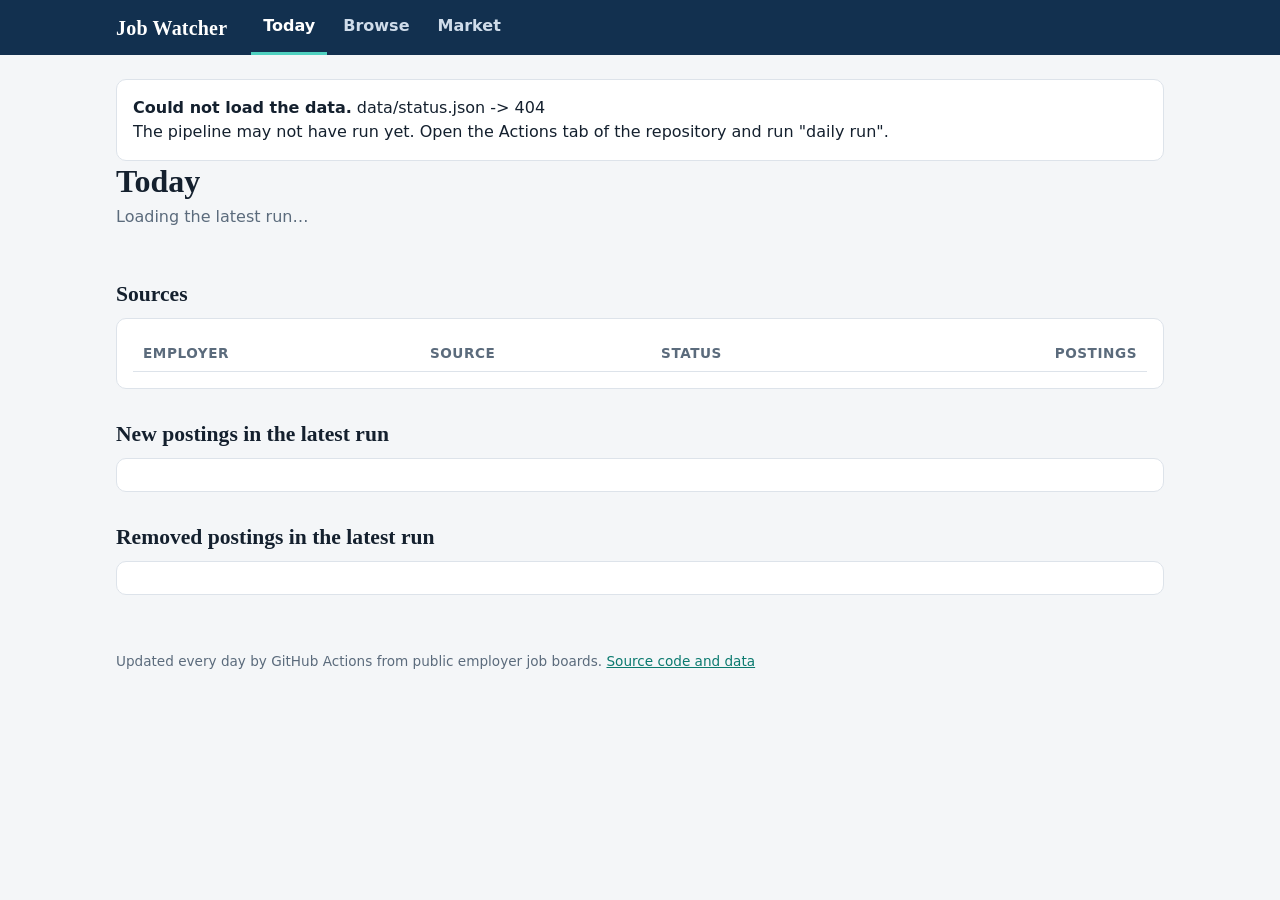
==== index.html @ 65e55ef3 "Add the Today, Browse and Market pages, charts, manifest, service worker and icons Co-Authored-By: C" ====
<!doctype html>
<html lang="en">
<head>
<meta charset="utf-8">
<meta name="viewport" content="width=device-width, initial-scale=1">
<title>Today · Job Watcher</title>
<meta name="description" content="The latest run: source status, counts, and the postings that are new or gone.">
<meta name="theme-color" content="#12304f">
<link rel="manifest" href="manifest.webmanifest">
<link rel="icon" href="assets/icons/icon-192.png">
<link rel="apple-touch-icon" href="assets/icons/apple-touch-icon.png">
<link rel="stylesheet" href="assets/style.css">
</head>
<body>
<header class="nav">
  <div class="nav-inner">
    <a class="brand" href="index.html">Job Watcher</a>
    <nav aria-label="Main">
      <ul>
        <li><a class="link" href="index.html" aria-current="page">Today</a></li>
        <li><a class="link" href="browse.html">Browse</a></li>
        <li><a class="link" href="market.html">Market</a></li>
      </ul>
    </nav>
  </div>
</header>
<div id="banner" class="banner" role="status" hidden></div>
<main id="content">

<h1>Today</h1>
<p class="sub" id="runline">Loading the latest run…</p>

<section aria-label="Counts">
  <div class="stats" id="stats"></div>
</section>

<h2>Sources</h2>
<div class="card" style="overflow-x:auto"><table id="sources"><thead><tr><th>Employer</th><th>Source</th><th>Status</th><th class="num">Postings</th></tr></thead><tbody></tbody></table></div>

<h2 id="new-h">New postings in the latest run</h2>
<div class="card"><ul class="posts" id="new-list"></ul></div>

<h2 id="removed-h">Removed postings in the latest run</h2>
<div class="card"><ul class="posts" id="removed-list"></ul></div>

</main>
<footer>Updated every day by GitHub Actions from public employer job boards.
<a href="https://github.com/zoerowe1007/job_watcher">Source code and data</a></footer>
<script src="assets/common.js"></script>
<script>
(function () {
  var LIMIT = 60;
  function list(el, rows, emptyText, today) {
    if (!rows.length) { el.innerHTML = '<li class="empty">' + emptyText + '</li>'; return; }
    rows = rows.slice().sort(function (a, b) {
      return (b.in_role - a.in_role) || (a.employer < b.employer ? -1 : a.employer > b.employer ? 1 : 0) ||
             (a.title < b.title ? -1 : 1);
    });
    function draw(n) {
      el.innerHTML = rows.slice(0, n).map(function (r) { return JW.postingItem(r, { today: today }); }).join('') +
        (rows.length > n ? '<li><button class="btn ghost" type="button">Show all ' + JW.fmt(rows.length) + '</button></li>' : '');
      var b = el.querySelector('button');
      if (b) b.addEventListener('click', function () { draw(rows.length); });
    }
    draw(LIMIT);
  }
  JW.loadData().then(function (d) {
    var s = d.status, today = s.run_time.slice(0, 10);
    document.getElementById('runline').textContent = 'Last run: ' + JW.runLabel(s.run_time) +
      ' (' + new Date(s.run_time).toLocaleString() + ' your time)';
    var cards = [
      ['days_with_success', 'Days with a successful run', ''], ['open', 'Open postings', ''],
      ['new_today', 'New today', 'new'], ['removed_today', 'Removed today', 'removed']];
    document.getElementById('stats').innerHTML = cards.map(function (c) {
      return '<div class="card stat ' + c[2] + '"><div class="num">' + JW.fmt(s[c[0]]) + '</div><div class="label">' + c[1] + '</div></div>';
    }).join('');
    var employer = {};
    d.history.forEach(function (r) { employer[r.source] = r.employer; });
    document.querySelector('#sources tbody').innerHTML = s.sources.map(function (x) {
      return '<tr><td>' + JW.esc(employer[x.name] || '') + '</td><td>' + JW.esc(x.name) + '</td><td>' +
        (x.ok ? '<span class="pill ok">ok</span>' : '<span class="pill bad">failed</span>' +
          (x.error ? '<div class="err">' + JW.esc(x.error) + '</div>' : '')) +
        '</td><td class="num">' + JW.fmt(x.count) + '</td></tr>';
    }).join('');
    var added = d.history.filter(function (r) { return r.first_seen === today && !r.first_run; });
    var gone = d.history.filter(function (r) { return r.removed_date === today; });
    document.getElementById('new-h').textContent = 'New postings in the latest run (' + JW.fmt(added.length) + ')';
    document.getElementById('removed-h').textContent = 'Removed postings in the latest run (' + JW.fmt(gone.length) + ')';
    var first = s.first_run_date === today;
    list(document.getElementById('new-list'), added,
      first ? 'This is the first run, so every posting that was already open is the starting point. Nothing counts as new until tomorrow.'
            : 'No new postings in this run.', today);
    list(document.getElementById('removed-list'), gone, 'No postings were removed in this run.', today);
  }).catch(JW.showError);
})();
</script>
</body>
</html>
---- assets/style.css ----
/* Job Watcher: one set of fonts and colors for all three pages. */
:root {
  --bg: #f4f6f8;
  --card: #ffffff;
  --ink: #14202e;
  --muted: #5b6b7c;
  --line: #dde3ea;
  --brand: #12304f;        /* navy: navigation and headings */
  --brand-ink: #ffffff;
  --accent: #0b7a6f;       /* teal: new, in my role, primary actions */
  --accent-soft: #d7efec;
  --warn: #b3412f;         /* brick: removed */
  --warn-soft: #f6dfda;
  --bar-all: #aebdcb;      /* all postings */
  --bar-role: #0b7a6f;     /* my role */
  --bar-neutral: #3d6a94;
  --star: #d19a00;
  --focus: #1b6ef3;
  --font-body: ui-sans-serif, system-ui, -apple-system, "Segoe UI", Roboto, "Helvetica Neue", Arial, sans-serif;
  --font-head: "Iowan Old Style", "Palatino Linotype", Palatino, Georgia, "Times New Roman", serif;
  --radius: 10px;
}
@media (prefers-color-scheme: dark) {
  :root {
    --bg: #0d1722; --card: #15222f; --ink: #e8eef4; --muted: #93a4b5; --line: #2a3b4c;
    --brand: #0a1927; --accent: #3fc1b2; --accent-soft: #123a38; --warn: #f08a77; --warn-soft: #3d1f1a;
    --bar-all: #4b6074; --bar-role: #3fc1b2; --bar-neutral: #7fb0de; --star: #f1c232; --focus: #8ab8ff;
  }
}
* { box-sizing: border-box; }
html { -webkit-text-size-adjust: 100%; }
body { margin: 0; background: var(--bg); color: var(--ink); font: 16px/1.5 var(--font-body); }
a { color: var(--accent); }
:focus-visible { outline: 3px solid var(--focus); outline-offset: 2px; }

/* navigation bar (identical on every page) */
.nav { background: var(--brand); color: var(--brand-ink); position: sticky; top: 0; z-index: 10; }
.nav-inner { max-width: 1080px; margin: 0 auto; padding: 0 16px; display: flex; align-items: center; gap: 24px; min-height: 52px; flex-wrap: wrap; }
.brand { font-family: var(--font-head); font-size: 1.25rem; font-weight: 700; color: var(--brand-ink); text-decoration: none; letter-spacing: .2px; }
.nav ul { list-style: none; display: flex; gap: 4px; margin: 0; padding: 0; }
.nav a.link { color: #cfdcea; text-decoration: none; padding: 14px 12px; display: block; border-bottom: 3px solid transparent; font-weight: 600; }
.nav a.link:hover { color: #fff; }
.nav a.link[aria-current="page"] { color: #fff; border-bottom-color: #4fd1c0; }

main { max-width: 1080px; margin: 0 auto; padding: 24px 16px 56px; }
h1, h2, h3 { font-family: var(--font-head); line-height: 1.25; color: var(--ink); }
h1 { font-size: 2rem; margin: 0 0 4px; }
h2 { font-size: 1.35rem; margin: 32px 0 10px; }
.sub { color: var(--muted); margin: 0 0 20px; }
.banner { background: #fff4d6; color: #5a4300; border-bottom: 1px solid #ecd48a; text-align: center; padding: 8px 16px; font-size: .92rem; }
@media (prefers-color-scheme: dark) { .banner { background: #4a3c10; color: #ffe9a8; border-color: #6b5817; } }

.card { background: var(--card); border: 1px solid var(--line); border-radius: var(--radius); padding: 16px; }
.stats { display: grid; grid-template-columns: repeat(auto-fit, minmax(180px, 1fr)); gap: 12px; }
.stat .num { font-family: var(--font-head); font-size: 2.2rem; font-weight: 700; font-variant-numeric: tabular-nums; line-height: 1.1; }
.stat .label { color: var(--muted); font-size: .9rem; }
.stat.new .num { color: var(--accent); }
.stat.removed .num { color: var(--warn); }

table { border-collapse: collapse; width: 100%; font-size: .95rem; }
th, td { text-align: left; padding: 8px 10px; border-bottom: 1px solid var(--line); vertical-align: top; }
th { color: var(--muted); font-weight: 600; font-size: .85rem; text-transform: uppercase; letter-spacing: .04em; }
td.num, th.num { text-align: right; font-variant-numeric: tabular-nums; }
.pill { display: inline-block; padding: 1px 9px; border-radius: 99px; font-size: .8rem; font-weight: 700; }
.pill.ok { background: var(--accent-soft); color: var(--accent); }
.pill.bad { background: var(--warn-soft); color: var(--warn); }
.pill.role { background: var(--accent-soft); color: var(--accent); }
.err { color: var(--warn); font-size: .85rem; }

.posts { list-style: none; margin: 0; padding: 0; }
.posts li { padding: 10px 0; border-bottom: 1px solid var(--line); display: flex; gap: 12px; align-items: flex-start; }
.posts li:last-child { border-bottom: 0; }
.posts .main { flex: 1; min-width: 0; }
.posts .title { font-weight: 650; }
.posts .meta { color: var(--muted); font-size: .88rem; }
.empty { color: var(--muted); font-style: italic; padding: 8px 0; }
button, select, input[type="search"], input[type="text"] { font: inherit; color: var(--ink); }
button.btn, a.btn { background: var(--accent); color: #fff; border: 0; border-radius: 8px; padding: 7px 14px; font-weight: 650; text-decoration: none; cursor: pointer; display: inline-block; }
@media (prefers-color-scheme: dark) { button.btn, a.btn { color: #06201d; } }
button.btn.ghost { background: transparent; color: var(--accent); border: 1px solid var(--accent); }
.star { background: none; border: 0; font-size: 1.5rem; line-height: 1; cursor: pointer; color: var(--muted); padding: 2px 4px; }
.star[aria-pressed="true"] { color: var(--star); }

/* browse controls */
.controls { display: grid; grid-template-columns: repeat(auto-fit, minmax(190px, 1fr)); gap: 12px; align-items: end; margin-bottom: 14px; }
.controls label { display: block; font-size: .82rem; color: var(--muted); font-weight: 600; margin-bottom: 3px; }
.controls select, .controls input { width: 100%; padding: 8px 10px; border: 1px solid var(--line); border-radius: 8px; background: var(--card); }
.switch { display: inline-flex; border: 1px solid var(--accent); border-radius: 8px; overflow: hidden; }
.switch button { white-space: nowrap; border: 0; background: transparent; color: var(--accent); padding: 8px 14px; font-weight: 650; cursor: pointer; }
.switch button[aria-pressed="true"] { background: var(--accent); color: #fff; }
@media (prefers-color-scheme: dark) { .switch button[aria-pressed="true"] { color: #06201d; } }
.resultbar { display: flex; justify-content: space-between; align-items: center; gap: 12px; margin: 8px 0; color: var(--muted); flex-wrap: wrap; }

/* market */
.section { margin-top: 28px; }
.section h2 { margin-top: 0; }
.section p { margin: 0 0 12px; max-width: 70ch; }
.chart { width: 100%; height: auto; display: block; }
.chart text { fill: var(--muted); font: 12px var(--font-body); }
.chart .grid { stroke: var(--line); stroke-width: 1; }
.chart .axis { stroke: var(--muted); stroke-width: 1; }
.chart .bar-all { fill: var(--bar-all); }
.chart .bar-role { fill: var(--bar-role); }
.chart .bar-warn { fill: var(--warn); }
.chart .bar-neutral { fill: var(--bar-neutral); }
.chart .vlabel { fill: var(--ink); font-weight: 600; }
.chart .median { stroke: var(--ink); stroke-width: 2; stroke-dasharray: 5 4; }
.chart .hl { font-weight: 600; fill: var(--ink); }
.legend { display: flex; gap: 16px; font-size: .88rem; color: var(--muted); margin: 4px 0 8px; flex-wrap: wrap; }
.legend i { display: inline-block; width: 12px; height: 12px; border-radius: 3px; margin-right: 6px; vertical-align: -1px; }
details.data { margin-top: 8px; font-size: .88rem; color: var(--muted); }
details.data table { max-width: 520px; }
footer { max-width: 1080px; margin: 0 auto; padding: 0 16px 40px; color: var(--muted); font-size: .85rem; }
.visually-hidden { position: absolute; width: 1px; height: 1px; overflow: hidden; clip: rect(0 0 0 0); white-space: nowrap; }
@media (max-width: 560px) { h1 { font-size: 1.6rem; } .nav-inner { gap: 8px; } }
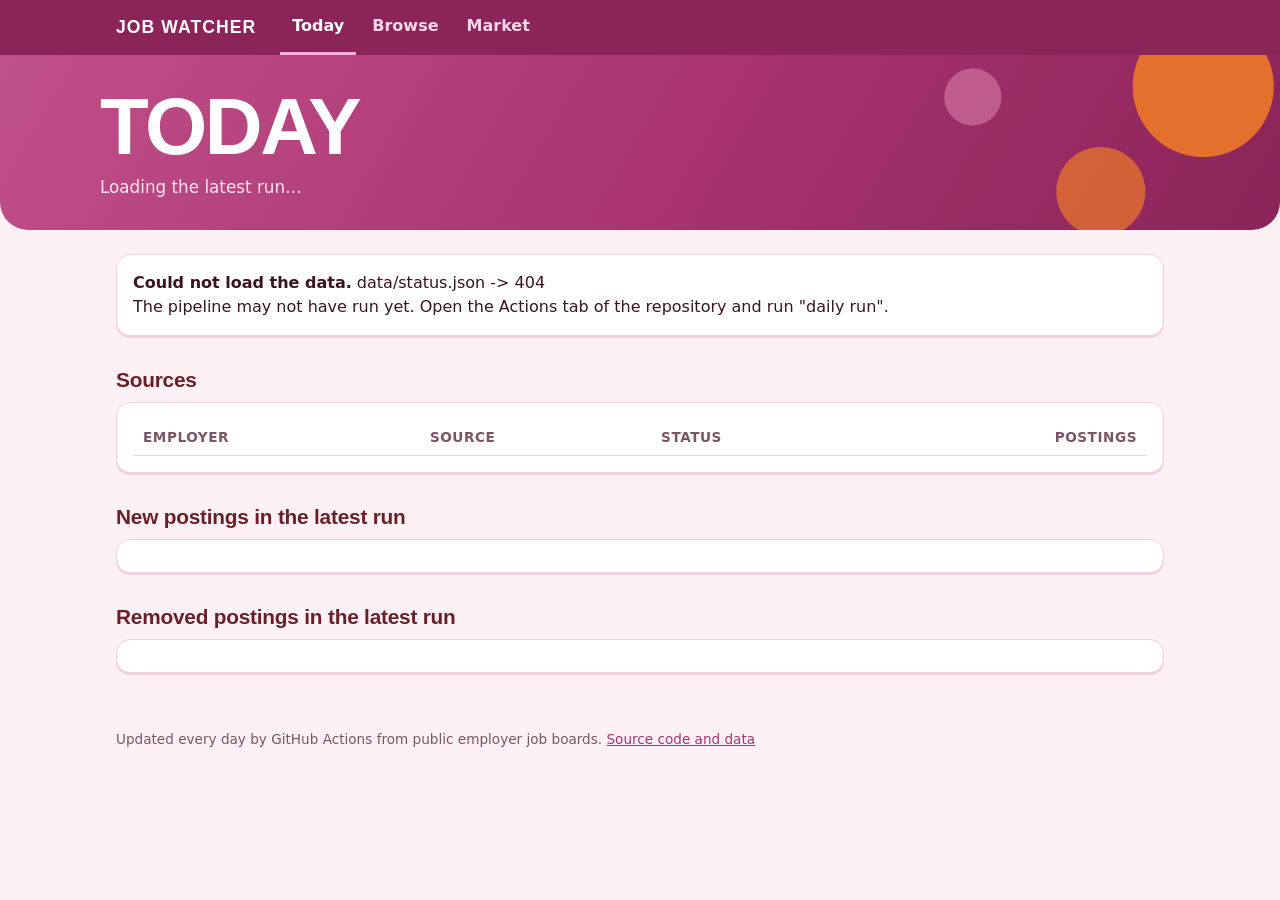
==== commit 72f2810a: "Restyle the site in a magenta, orange and blush-pink colorway with a hero band and bold headings Co-" ====
--- a/index.html
+++ b/index.html
@@ -5,7 +5,7 @@
 <meta name="viewport" content="width=device-width, initial-scale=1">
 <title>Today · Job Watcher</title>
 <meta name="description" content="The latest run: source status, counts, and the postings that are new or gone.">
-<meta name="theme-color" content="#12304f">
+<meta name="theme-color" content="#8a2459">
 <link rel="manifest" href="manifest.webmanifest">
 <link rel="icon" href="assets/icons/icon-192.png">
 <link rel="apple-touch-icon" href="assets/icons/apple-touch-icon.png">
@@ -25,10 +25,9 @@
   </div>
 </header>
 <div id="banner" class="banner" role="status" hidden></div>
+<section class="hero"><div class="hero-inner"><h1>Today</h1>
+<p class="sub" id="runline">Loading the latest run…</p></div></section>
 <main id="content">
-
-<h1>Today</h1>
-<p class="sub" id="runline">Loading the latest run…</p>
 
 <section aria-label="Counts">
   <div class="stats" id="stats"></div>
--- a/assets/style.css
+++ b/assets/style.css
@@ -1,30 +1,38 @@
-/* Job Watcher: one set of fonts and colors for all three pages. */
+/* Job Watcher: one set of fonts and colors for all three pages.
+   Colorway: magenta wallpaper pink, orange florals, burgundy ink, blush button pink, white. */
 :root {
-  --bg: #f4f6f8;
+  --bg: #fdf1f6;
   --card: #ffffff;
-  --ink: #14202e;
-  --muted: #5b6b7c;
-  --line: #dde3ea;
-  --brand: #12304f;        /* navy: navigation and headings */
+  --ink: #3b1420;
+  --muted: #7a5565;
+  --line: #f0cfdf;
+  --brand: #a8336e;
+  --brand-deep: #8a2459;
   --brand-ink: #ffffff;
-  --accent: #0b7a6f;       /* teal: new, in my role, primary actions */
-  --accent-soft: #d7efec;
-  --warn: #b3412f;         /* brick: removed */
-  --warn-soft: #f6dfda;
-  --bar-all: #aebdcb;      /* all postings */
-  --bar-role: #0b7a6f;     /* my role */
-  --bar-neutral: #3d6a94;
-  --star: #d19a00;
+  --accent: #a8336e;
+  --accent-soft: #fadbea;
+  --orange: #e8742a;
+  --warn: #b84a0c;
+  --warn-soft: #fde4d2;
+  --burgundy: #6b1f2a;
+  --btn: #f4a9d0;
+  --btn-ink: #6b1f2a;
+  --bar-all: #efb5d1;
+  --bar-role: #a8336e;
+  --bar-neutral: #7a2a4e;
+  --star: #e8742a;
   --focus: #1b6ef3;
   --font-body: ui-sans-serif, system-ui, -apple-system, "Segoe UI", Roboto, "Helvetica Neue", Arial, sans-serif;
-  --font-head: "Iowan Old Style", "Palatino Linotype", Palatino, Georgia, "Times New Roman", serif;
-  --radius: 10px;
+  --font-head: "Arial Black", "Helvetica Neue", "Segoe UI Black", Arial, sans-serif;
+  --radius: 14px;
 }
 @media (prefers-color-scheme: dark) {
   :root {
-    --bg: #0d1722; --card: #15222f; --ink: #e8eef4; --muted: #93a4b5; --line: #2a3b4c;
-    --brand: #0a1927; --accent: #3fc1b2; --accent-soft: #123a38; --warn: #f08a77; --warn-soft: #3d1f1a;
-    --bar-all: #4b6074; --bar-role: #3fc1b2; --bar-neutral: #7fb0de; --star: #f1c232; --focus: #8ab8ff;
+    --bg: #25101c; --card: #351a29; --ink: #fbeaf2; --muted: #d2a9bd; --line: #55283f;
+    --brand: #8a2459; --brand-deep: #6d1a45; --accent: #f4a9d0; --accent-soft: #55223d;
+    --orange: #ff9b57; --warn: #ffa066; --warn-soft: #512a17; --burgundy: #fbd5e6;
+    --btn: #f4a9d0; --btn-ink: #4a1220; --bar-all: #6b3a54; --bar-role: #f4a9d0; --bar-neutral: #e58bb8;
+    --star: #ffb066; --focus: #8ab8ff;
   }
 }
 * { box-sizing: border-box; }
@@ -34,28 +42,41 @@
 :focus-visible { outline: 3px solid var(--focus); outline-offset: 2px; }
 
 /* navigation bar (identical on every page) */
-.nav { background: var(--brand); color: var(--brand-ink); position: sticky; top: 0; z-index: 10; }
+.nav { background: var(--brand-deep); color: var(--brand-ink); position: sticky; top: 0; z-index: 10; }
 .nav-inner { max-width: 1080px; margin: 0 auto; padding: 0 16px; display: flex; align-items: center; gap: 24px; min-height: 52px; flex-wrap: wrap; }
-.brand { font-family: var(--font-head); font-size: 1.25rem; font-weight: 700; color: var(--brand-ink); text-decoration: none; letter-spacing: .2px; }
+.brand { font-family: var(--font-head); font-size: 1.1rem; font-weight: 900; color: var(--brand-ink); text-decoration: none; letter-spacing: .06em; text-transform: uppercase; }
 .nav ul { list-style: none; display: flex; gap: 4px; margin: 0; padding: 0; }
-.nav a.link { color: #cfdcea; text-decoration: none; padding: 14px 12px; display: block; border-bottom: 3px solid transparent; font-weight: 600; }
+.nav a.link { color: #fbd9e8; text-decoration: none; padding: 14px 12px; display: block; border-bottom: 3px solid transparent; font-weight: 600; }
 .nav a.link:hover { color: #fff; }
-.nav a.link[aria-current="page"] { color: #fff; border-bottom-color: #4fd1c0; }
+.nav a.link[aria-current="page"] { color: #fff; border-bottom-color: #ffb3d9; }
 
 main { max-width: 1080px; margin: 0 auto; padding: 24px 16px 56px; }
-h1, h2, h3 { font-family: var(--font-head); line-height: 1.25; color: var(--ink); }
-h1 { font-size: 2rem; margin: 0 0 4px; }
-h2 { font-size: 1.35rem; margin: 32px 0 10px; }
+h1, h2, h3 { font-family: var(--font-head); line-height: 1.15; color: var(--burgundy); font-weight: 900; }
+h1 { font-size: clamp(2.6rem, 9vw, 5rem); margin: 0; text-transform: uppercase; letter-spacing: -0.03em; line-height: .95; color: #fff; }
+h2 { font-size: 1.3rem; margin: 32px 0 10px; letter-spacing: -0.01em; }
+
+/* hero band at the top of every page: magenta wall with orange flower shapes */
+.hero { color: #fff; padding: 34px 16px 30px; border-radius: 0 0 28px 28px; position: relative; overflow: hidden;
+  background:
+    radial-gradient(circle at 94% 18%, rgba(232,116,42,.95) 0 70px, transparent 71px),
+    radial-gradient(circle at 86% 78%, rgba(232,116,42,.75) 0 44px, transparent 45px),
+    radial-gradient(circle at 76% 24%, rgba(255,179,217,.35) 0 28px, transparent 29px),
+    linear-gradient(120deg, #c0508a 0%, #a8336e 55%, #8a2459 100%); }
+.hero-inner { max-width: 1080px; margin: 0 auto; position: relative; }
+.hero .sub { color: #ffe4f0; margin: 10px 0 0; font-size: 1.05rem; max-width: 60ch; }
 .sub { color: var(--muted); margin: 0 0 20px; }
-.banner { background: #fff4d6; color: #5a4300; border-bottom: 1px solid #ecd48a; text-align: center; padding: 8px 16px; font-size: .92rem; }
-@media (prefers-color-scheme: dark) { .banner { background: #4a3c10; color: #ffe9a8; border-color: #6b5817; } }
+.banner { background: #ffe9d6; color: #6b2e00; border-bottom: 1px solid #f4c9a0; text-align: center; padding: 8px 16px; font-size: .92rem; }
+@media (prefers-color-scheme: dark) { .banner { background: #4d2a12; color: #ffd9b8; border-color: #7a4420; } }
 
-.card { background: var(--card); border: 1px solid var(--line); border-radius: var(--radius); padding: 16px; }
+.card { background: var(--card); border: 1px solid var(--line); border-radius: var(--radius); padding: 16px; box-shadow: 0 2px 0 var(--line); }
 .stats { display: grid; grid-template-columns: repeat(auto-fit, minmax(180px, 1fr)); gap: 12px; }
-.stat .num { font-family: var(--font-head); font-size: 2.2rem; font-weight: 700; font-variant-numeric: tabular-nums; line-height: 1.1; }
+.stat .num { font-family: var(--font-head); font-size: 2.3rem; font-weight: 900; font-variant-numeric: tabular-nums; line-height: 1.1; }
 .stat .label { color: var(--muted); font-size: .9rem; }
 .stat.new .num { color: var(--accent); }
 .stat.removed .num { color: var(--warn); }
+.stat { border-top: 5px solid var(--btn); }
+.stat.new { border-top-color: var(--accent); }
+.stat.removed { border-top-color: var(--orange); }
 
 table { border-collapse: collapse; width: 100%; font-size: .95rem; }
 th, td { text-align: left; padding: 8px 10px; border-bottom: 1px solid var(--line); vertical-align: top; }
@@ -75,20 +96,18 @@
 .posts .meta { color: var(--muted); font-size: .88rem; }
 .empty { color: var(--muted); font-style: italic; padding: 8px 0; }
 button, select, input[type="search"], input[type="text"] { font: inherit; color: var(--ink); }
-button.btn, a.btn { background: var(--accent); color: #fff; border: 0; border-radius: 8px; padding: 7px 14px; font-weight: 650; text-decoration: none; cursor: pointer; display: inline-block; }
-@media (prefers-color-scheme: dark) { button.btn, a.btn { color: #06201d; } }
-button.btn.ghost { background: transparent; color: var(--accent); border: 1px solid var(--accent); }
+button.btn, a.btn { background: var(--btn); color: var(--btn-ink); border: 0; border-radius: 99px; padding: 8px 18px; font-weight: 800; text-decoration: none; cursor: pointer; display: inline-block; }
+button.btn.ghost { background: transparent; color: var(--accent); border: 2px solid var(--btn); }
 .star { background: none; border: 0; font-size: 1.5rem; line-height: 1; cursor: pointer; color: var(--muted); padding: 2px 4px; }
 .star[aria-pressed="true"] { color: var(--star); }
 
 /* browse controls */
 .controls { display: grid; grid-template-columns: repeat(auto-fit, minmax(190px, 1fr)); gap: 12px; align-items: end; margin-bottom: 14px; }
 .controls label { display: block; font-size: .82rem; color: var(--muted); font-weight: 600; margin-bottom: 3px; }
-.controls select, .controls input { width: 100%; padding: 8px 10px; border: 1px solid var(--line); border-radius: 8px; background: var(--card); }
-.switch { display: inline-flex; border: 1px solid var(--accent); border-radius: 8px; overflow: hidden; }
+.controls select, .controls input { width: 100%; padding: 8px 10px; border: 2px solid var(--line); border-radius: 10px; background: var(--card); }
+.switch { display: inline-flex; border: 2px solid var(--btn); border-radius: 99px; overflow: hidden; }
 .switch button { white-space: nowrap; border: 0; background: transparent; color: var(--accent); padding: 8px 14px; font-weight: 650; cursor: pointer; }
-.switch button[aria-pressed="true"] { background: var(--accent); color: #fff; }
-@media (prefers-color-scheme: dark) { .switch button[aria-pressed="true"] { color: #06201d; } }
+.switch button[aria-pressed="true"] { background: var(--btn); color: var(--btn-ink); }
 .resultbar { display: flex; justify-content: space-between; align-items: center; gap: 12px; margin: 8px 0; color: var(--muted); flex-wrap: wrap; }
 
 /* market */
@@ -104,7 +123,7 @@
 .chart .bar-warn { fill: var(--warn); }
 .chart .bar-neutral { fill: var(--bar-neutral); }
 .chart .vlabel { fill: var(--ink); font-weight: 600; }
-.chart .median { stroke: var(--ink); stroke-width: 2; stroke-dasharray: 5 4; }
+.chart .median { stroke: var(--burgundy); stroke-width: 2; stroke-dasharray: 5 4; }
 .chart .hl { font-weight: 600; fill: var(--ink); }
 .legend { display: flex; gap: 16px; font-size: .88rem; color: var(--muted); margin: 4px 0 8px; flex-wrap: wrap; }
 .legend i { display: inline-block; width: 12px; height: 12px; border-radius: 3px; margin-right: 6px; vertical-align: -1px; }
@@ -112,4 +131,4 @@
 details.data table { max-width: 520px; }
 footer { max-width: 1080px; margin: 0 auto; padding: 0 16px 40px; color: var(--muted); font-size: .85rem; }
 .visually-hidden { position: absolute; width: 1px; height: 1px; overflow: hidden; clip: rect(0 0 0 0); white-space: nowrap; }
-@media (max-width: 560px) { h1 { font-size: 1.6rem; } .nav-inner { gap: 8px; } }
+@media (max-width: 560px) { .nav-inner { gap: 8px; } }
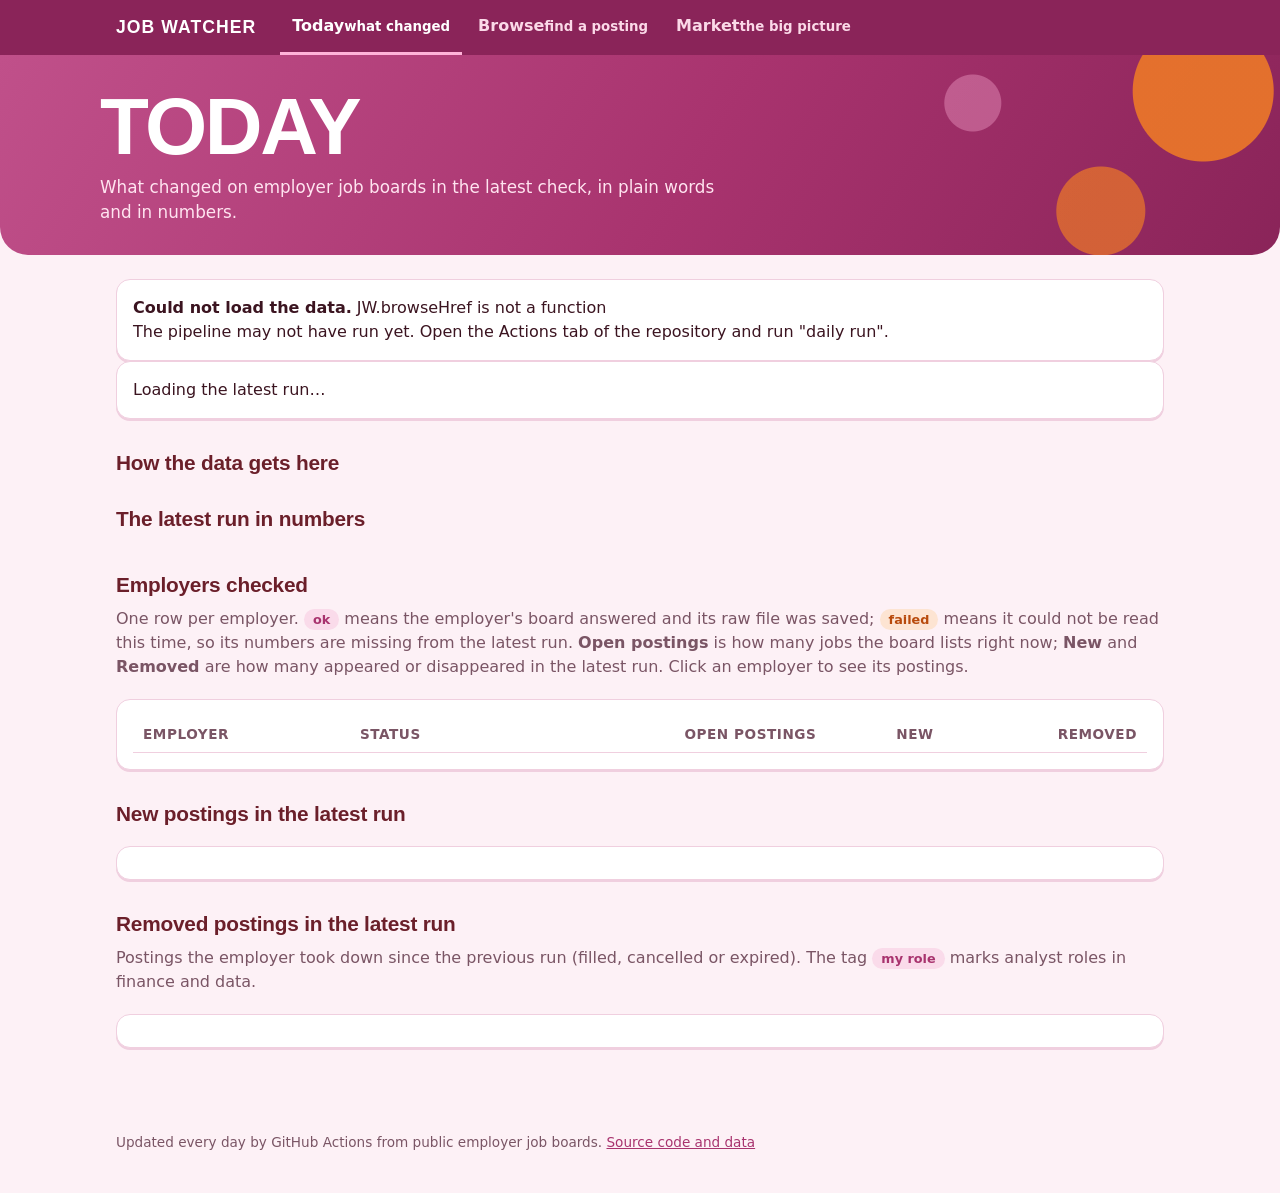
==== commit 78d2b1ee: "Today: plain-English summary, data flow, per-employer new and removed counts Co-Authored-By: Claude " ====
--- a/index.html
+++ b/index.html
@@ -17,35 +17,45 @@
     <a class="brand" href="index.html">Job Watcher</a>
     <nav aria-label="Main">
       <ul>
-        <li><a class="link" href="index.html" aria-current="page">Today</a></li>
-        <li><a class="link" href="browse.html">Browse</a></li>
-        <li><a class="link" href="market.html">Market</a></li>
+        <li><a class="link" href="index.html" aria-current="page">Today<small>what changed</small></a></li>
+        <li><a class="link" href="browse.html">Browse<small>find a posting</small></a></li>
+        <li><a class="link" href="market.html">Market<small>the big picture</small></a></li>
       </ul>
     </nav>
   </div>
 </header>
 <div id="banner" class="banner" role="status" hidden></div>
 <section class="hero"><div class="hero-inner"><h1>Today</h1>
-<p class="sub" id="runline">Loading the latest run…</p></div></section>
+<p class="sub">What changed on employer job boards in the latest check, in plain words and in numbers.</p></div></section>
 <main id="content">
 
-<section aria-label="Counts">
-  <div class="stats" id="stats"></div>
-</section>
+<div class="card explain summary" id="summary" role="status"><span id="runline">Loading the latest run…</span></div>
 
-<h2>Sources</h2>
-<div class="card" style="overflow-x:auto"><table id="sources"><thead><tr><th>Employer</th><th>Source</th><th>Status</th><th class="num">Postings</th></tr></thead><tbody></tbody></table></div>
+<h2>How the data gets here</h2>
+<div id="flow"></div>
+
+<h2>The latest run in numbers</h2>
+<section aria-label="Counts"><div class="stats" id="stats"></div></section>
+
+<h2>Employers checked</h2>
+<p class="sub">One row per employer. <span class="pill ok">ok</span> means the employer's board answered and its raw file was saved; <span class="pill bad">failed</span> means it could not be read this time, so its numbers are missing from the latest run. <strong>Open postings</strong> is how many jobs the board lists right now; <strong>New</strong> and <strong>Removed</strong> are how many appeared or disappeared in the latest run. Click an employer to see its postings.</p>
+<div class="card" style="overflow-x:auto"><table id="sources"><thead><tr><th>Employer</th><th>Status</th><th class="num" title="Jobs the employer's board lists right now">Open postings</th><th class="num" title="Postings seen for the first time in the latest run">New</th><th class="num" title="Postings that the board stopped listing in the latest run">Removed</th></tr></thead><tbody></tbody></table></div>
 
 <h2 id="new-h">New postings in the latest run</h2>
+<p class="sub" id="new-note"></p>
 <div class="card"><ul class="posts" id="new-list"></ul></div>
 
 <h2 id="removed-h">Removed postings in the latest run</h2>
+<p class="sub">Postings the employer took down since the previous run (filled, cancelled or expired). The tag <span class="pill role">my role</span> marks analyst roles in finance and data.</p>
 <div class="card"><ul class="posts" id="removed-list"></ul></div>
 
+<div style="margin-top:28px" id="glossary"></div>
+<div id="next"></div>
 </main>
 <footer>Updated every day by GitHub Actions from public employer job boards.
 <a href="https://github.com/zoerowe1007/job_watcher">Source code and data</a></footer>
 <script src="assets/common.js"></script>
+<script src="assets/guide.js"></script>
 <script>
 (function () {
   var LIMIT = 60;
@@ -64,32 +74,57 @@
     draw(LIMIT);
   }
   JW.loadData().then(function (d) {
-    var s = d.status, today = s.run_time.slice(0, 10);
-    document.getElementById('runline').textContent = 'Last run: ' + JW.runLabel(s.run_time) +
-      ' (' + new Date(s.run_time).toLocaleString() + ' your time)';
+    var s = d.status, today = s.run_time.slice(0, 10), first = s.first_run_date === today;
+    var okCount = s.sources.filter(function (x) { return x.ok; }).length;
+    var added = d.history.filter(function (r) { return r.first_seen === today && !r.first_run; });
+    var gone = d.history.filter(function (r) { return r.removed_date === today; });
+    var addedRole = added.filter(function (r) { return r.in_role; });
+    var employer = {}, newBy = {}, goneBy = {};
+    d.history.forEach(function (r) { employer[r.source] = r.employer; });
+    added.forEach(function (r) { newBy[r.source] = (newBy[r.source] || 0) + 1; });
+    gone.forEach(function (r) { goneBy[r.source] = (goneBy[r.source] || 0) + 1; });
+
+    var html = '<b>' + JW.runLabel(s.run_time) + '</b> (' + JW.esc(new Date(s.run_time).toLocaleString()) + ' your time): the tool read <b>' + okCount + ' of ' + s.sources.length +
+      ' employer job boards</b> and found <b>' + JW.fmt(s.open) + ' open postings</b>. ';
+    if (first) {
+      html += 'This is the first day of data, so every posting counts as the starting point; new and removed postings appear from the next run. ';
+    } else {
+      html += '<b>' + JW.fmt(s.new_today) + '</b> are new since the previous run and <b>' + JW.fmt(s.removed_today) + '</b> were taken down. ' +
+        'Of the new postings, <b>' + JW.fmt(addedRole.length) + '</b> ' + (addedRole.length === 1 ? 'is' : 'are') + ' in <a href="' + JW.browseHref({ scope: 'role', days: 'max:1' }) + '">my role</a> (' + JW.esc(JW.ROLE_TEXT.split(':')[0]) + '). ';
+    }
+    if (okCount < s.sources.length) html += '<b>Not every employer could be read this time</b>; see the table below. ';
+    html += '<br><span class="small">It checks by itself several times a day, and this page loads the newest data every time you open it.</span>';
+    document.getElementById('runline').innerHTML = html;
+
+    document.getElementById('flow').innerHTML = JW.guide.flow({ employers: s.sources.length, days: s.days_with_success, rows: d.history.length });
+
     var cards = [
-      ['days_with_success', 'Days with a successful run', ''], ['open', 'Open postings', ''],
-      ['new_today', 'New today', 'new'], ['removed_today', 'Removed today', 'removed']];
+      ['days_with_success', 'Days with a successful run', '', 'Different dates that have saved data.'],
+      ['open', 'Open postings', '', 'Jobs listed on all the boards right now.'],
+      ['new_today', 'New in the latest run', 'new', 'Seen for the first time in this run.'],
+      ['removed_today', 'Removed in the latest run', 'removed', 'Listed before, no longer listed.']];
     document.getElementById('stats').innerHTML = cards.map(function (c) {
-      return '<div class="card stat ' + c[2] + '"><div class="num">' + JW.fmt(s[c[0]]) + '</div><div class="label">' + c[1] + '</div></div>';
-    }).join('');
-    var employer = {};
-    d.history.forEach(function (r) { employer[r.source] = r.employer; });
+      return '<div class="card stat ' + c[2] + '"><div class="num">' + JW.fmt(s[c[0]]) + '</div><div class="label">' + c[1] + '</div><div class="hint">' + c[3] + '</div></div>';
+    }).join('') + '<div class="card stat new"><div class="num">' + JW.fmt(addedRole.length) + '</div><div class="label">New in my role</div><div class="hint">New postings that match the analyst title rule.</div></div>';
+
     document.querySelector('#sources tbody').innerHTML = s.sources.map(function (x) {
-      return '<tr><td>' + JW.esc(employer[x.name] || '') + '</td><td>' + JW.esc(x.name) + '</td><td>' +
+      var name = employer[x.name] || x.name;
+      return '<tr><td><a class="item" href="' + JW.browseHref({ scope: 'all', employer: name }) + '" title="Browse ' + JW.esc(name) + ' postings">' + JW.esc(name) + '</a><div class="small">source: ' + JW.esc(x.name) + '</div></td><td>' +
         (x.ok ? '<span class="pill ok">ok</span>' : '<span class="pill bad">failed</span>' +
           (x.error ? '<div class="err">' + JW.esc(x.error) + '</div>' : '')) +
-        '</td><td class="num">' + JW.fmt(x.count) + '</td></tr>';
+        '</td><td class="num">' + JW.fmt(x.count) + '</td><td class="num">' + JW.fmt(newBy[x.name] || 0) + '</td><td class="num">' + JW.fmt(goneBy[x.name] || 0) + '</td></tr>';
     }).join('');
-    var added = d.history.filter(function (r) { return r.first_seen === today && !r.first_run; });
-    var gone = d.history.filter(function (r) { return r.removed_date === today; });
+
     document.getElementById('new-h').textContent = 'New postings in the latest run (' + JW.fmt(added.length) + ')';
     document.getElementById('removed-h').textContent = 'Removed postings in the latest run (' + JW.fmt(gone.length) + ')';
-    var first = s.first_run_date === today;
+    document.getElementById('new-note').innerHTML = 'Jobs the tool saw for the first time in this run. Postings in <span class="pill role">my role</span> are listed first, then by employer. Click a title to open the employer\'s own posting.' +
+      ' <a href="' + JW.browseHref({ scope: 'all', days: 'max:1' }) + '">Filter and shortlist these on Browse →</a>';
     list(document.getElementById('new-list'), added,
       first ? 'This is the first run, so every posting that was already open is the starting point. Nothing counts as new until tomorrow.'
             : 'No new postings in this run.', today);
     list(document.getElementById('removed-list'), gone, 'No postings were removed in this run.', today);
+    document.getElementById('glossary').innerHTML = JW.guide.glossary();
+    document.getElementById('next').innerHTML = JW.guide.next([['browse.html', 'Browse and shortlist postings →'], ['market.html', 'See the big picture →']]);
   }).catch(JW.showError);
 })();
 </script>
